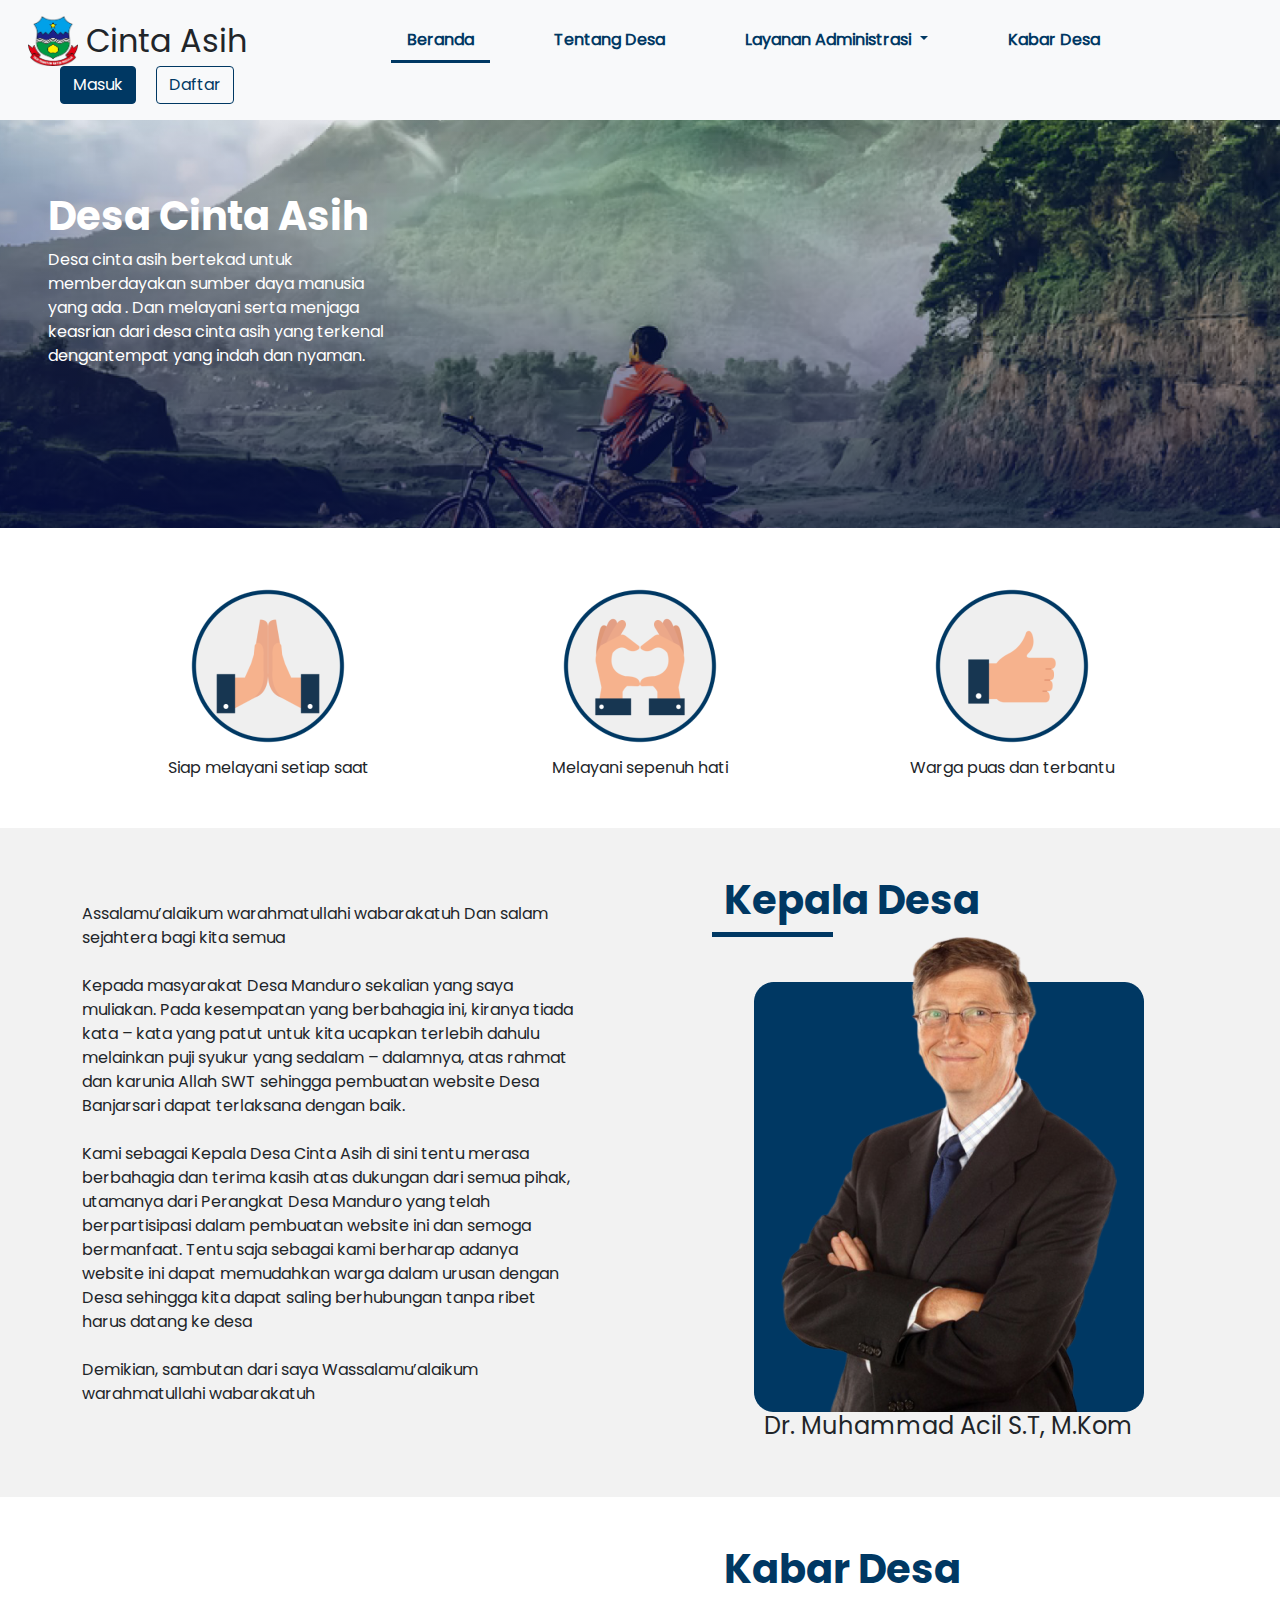
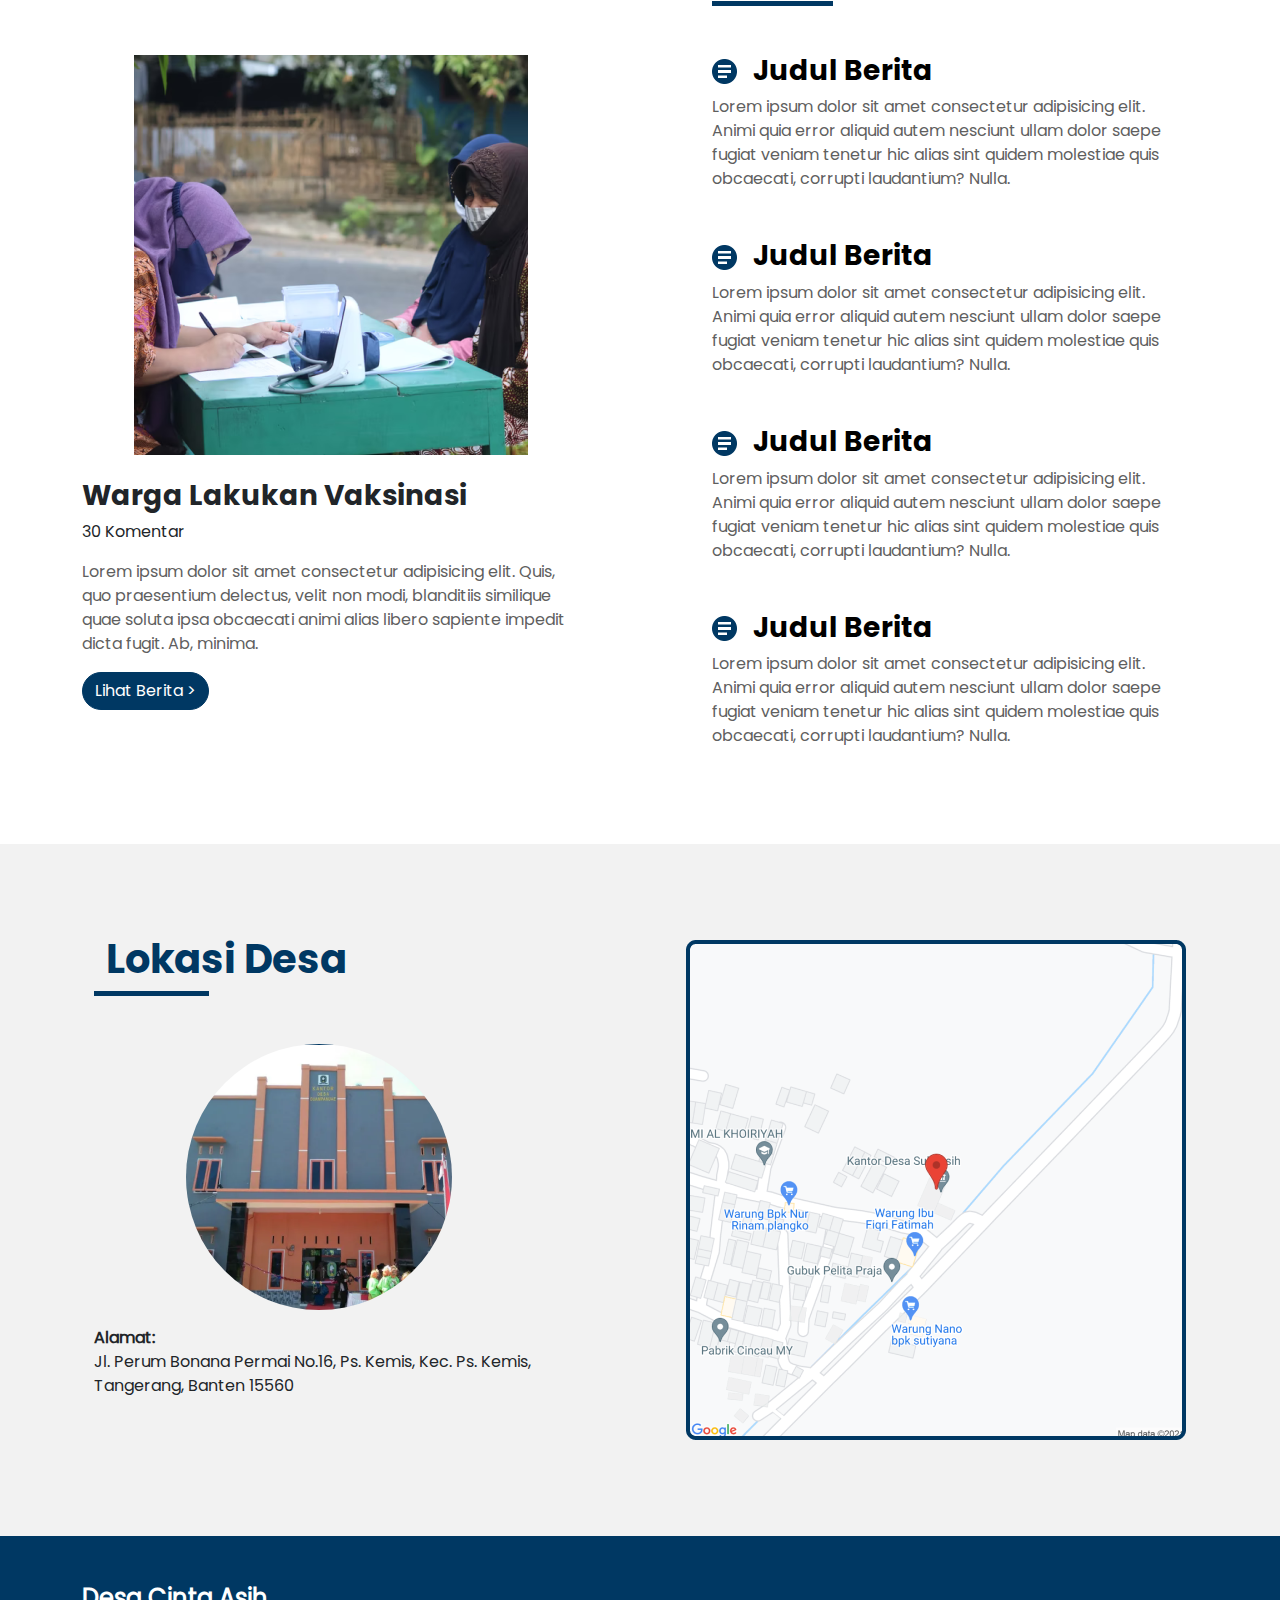
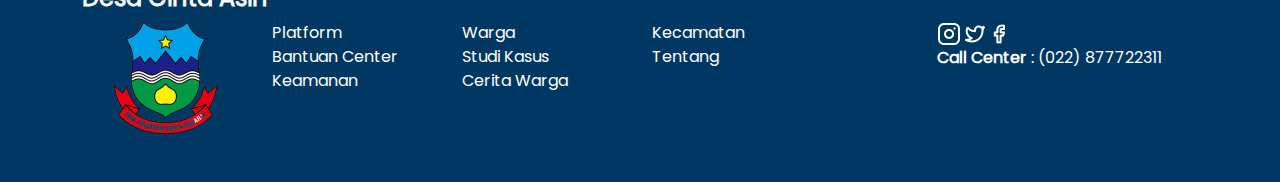
==== index.html @ de79316b "first commit" ====
<!doctype html>
<html lang="en" class="h-100">

<head>
  <meta charset="utf-8">
  <meta name="viewport" content="width=device-width, initial-scale=1">
  <meta name="description" content="">
  <meta name="author" content="Nekociaa">
  <meta name="generator" content="Hugo 0.88.1">
  <title>Desa Cinta Asih</title>
  <link href="css/bootstrap.min.css" rel="stylesheet">
  <link href="css/style.css" rel="stylesheet">
  <script src="js/bootstrap.min.js"></script>
  <link rel="icon" type="image/x-icon" href="favicon.ico" />

  <style>  
    #myBtn {
      display: none;
      position: fixed;
      bottom: 20px;
      right: 30px;
      z-index: 99;
      font-size: 18px;
      border: none;
      outline: none;
      background-color: #003863;
      color: white;
      cursor: pointer;
      padding: 15px;
      border-radius: 4px;
    }
    
    #myBtn:hover {
      background-color: #555;
    }
    </style>
</head>

<body class="d-flex h-100 bg-white">

  <div class="d-flex w-100 h-100 mx-auto flex-column">
    <!-- navbar -->
    <nav class="navbar fixed-top p-3 bg-light">
      <div class="container-fluid">
        <img class="my-auto float-md-start" src="img/logo.png" width="50px" height="50px">
        <h2 class="mx-2 my-auto">Cinta Asih</h2>
        <nav class="m-auto nav nav-masthead">
          <li class="nav-item">
            <a class="mx-4 nav-link active" aria-current="page" href="#">Beranda</a>
          </li>
          <li class="nav-item">
            <a class="mx-4 nav-link" href="#">Tentang Desa</a>
          </li>
          <li class="nav-item dropdown">
            <a class="mx-4 nav-link dropdown-toggle" href="#" id="navbarDropdown" role="button" data-bs-toggle="dropdown" aria-expanded="false">
              Layanan Administrasi
            </a>
            <ul class="dropdown-menu" aria-labelledby="navbarDropdown">
              <li><a class="dropdown-item" href="#">Action</a></li>
              <li><a class="dropdown-item" href="#">Another action</a></li>
              <li><a class="dropdown-item" href="#">Something else here</a></li>
            </ul>
          </li>
          <li class="nav-item">
            <a class="mx-4 nav-link" href="#">Kabar Desa</a>
          </li>

        </nav>
        <div class="mx-4 my-auto p-auto">
          <button class="mx-2 btn btn-mppl">Masuk</button>
          <button class="mx-2 btn btn-outline-mppl">Daftar</button>
        </div>
      </div>
    </nav>

    <!-- Cinta asih -->
    <div class="p-5 mt-5" id="img-gradient">
      <div class="my-5 py-5">
        <h1>Desa Cinta Asih</h1>
        <p style="width: 30%;">Desa cinta asih bertekad untuk memberdayakan sumber daya manusia yang ada . Dan melayani
          serta menjaga keasrian dari desa cinta asih yang terkenal dengantempat yang indah dan nyaman.</p>
      </div>
    </div>

    <!-- main page -->
    <main class="px-0 my-auto">
      <!-- motto -->
      <div class="container my-5">
        <div class="row mx-auto">
          <div class="col-sm"><img class="row mx-auto" src="img/siap.png"></div>
          <div class="col-sm"><img class="row mx-auto" src="img/ramah.png"></div>
          <div class="col-sm"><img class="row mx-auto" src="img/puas.png"></div>
        </div>
        <div class="row mx-auto text-center mb-5">
          <div class="col-sm">Siap melayani setiap saat</div>
          <div class="col-sm">Melayani sepenuh hati</div>
          <div class="col-sm">Warga puas dan terbantu</div>
        </div>
      </div>

      <!-- kepala desa -->
      <div class="mppl-color-bg mx-auto py-5 px-3">
        <button onclick="topFunction()" id="myBtn" title="Go to top">Top</button>
        <div class="container mx-auto">
          <div class="row">
            <!-- kiri -->
            <div class="col my-auto">
              <p>Assalamu’alaikum warahmatullahi wabarakatuh
                Dan salam sejahtera bagi kita semua
                <br><br>
                Kepada masyarakat Desa Manduro sekalian yang saya muliakan. Pada kesempatan yang berbahagia ini, kiranya
                tiada kata – kata yang patut untuk kita ucapkan terlebih dahulu melainkan puji syukur yang sedalam –
                dalamnya, atas rahmat dan karunia Allah SWT sehingga pembuatan website Desa Banjarsari dapat terlaksana
                dengan baik.
                <br><br>
                Kami sebagai Kepala Desa Cinta Asih di sini tentu merasa berbahagia dan terima kasih atas dukungan dari
                semua pihak, utamanya dari Perangkat Desa Manduro yang telah berpartisipasi dalam pembuatan website ini
                dan semoga bermanfaat. Tentu saja sebagai kami berharap adanya website ini dapat memudahkan warga dalam
                urusan dengan Desa sehingga kita dapat saling berhubungan tanpa ribet harus datang ke desa
                <br><br>
                Demikian, sambutan dari saya
                Wassalamu’alaikum warahmatullahi wabarakatuh
              </p>
            </div>
            <div class="col-sm-1"></div>
            <!-- Kanan -->
            <div class="col my-auto mx-auto">
              <div class="row px-auto mx-auto">
                <div class="mx-auto px-auto">
                  <div class="row ms-auto">
                    <h1 class="mppl-color">Kepala Desa</h1>
                    <!-- BORDER -->
                    <div class="col-3 align-self-start border-bottom border-5 border-mppl">
                    </div>
                  </div>
                  <div class="mx-auto">
                    <img class="mx-auto d-block" src="img/profil.png">
                  </div>
                </div>
                <div class="row mx-auto text-center">
                  <h4>Dr. Muhammad Acil S.T, M.Kom</h4>
                </div>
              </div>
            </div>
          </div>
        </div>
      </div>

      <!-- kabar desa -->
      <div class="mx-auto py-5 px-3">
        <div class="container">
          <div class="row">
            <!-- kiri -->
            <div class="col m-auto">
              <div>
                <img class="mx-auto my-4 d-block" src="img/vaksin.png">
                <h3 id="bold-text">Warga Lakukan Vaksinasi</h3>
                <span>30 Komentar</span>
                <p class="my-3 mppl-color-light">
                  Lorem ipsum dolor sit amet consectetur adipisicing elit. Quis, quo praesentium delectus, velit non
                  modi, blanditiis similique quae soluta ipsa obcaecati animi alias libero sapiente impedit dicta fugit.
                  Ab, minima.
                </p>
                <button class="btn btn-mppl rounded-pill">Lihat Berita ></button>
              </div>
            </div>
            <div class="col-sm-1"></div>
            <!-- Kanan -->
            <div class="col my-auto mx-auto">
              <div class="row px-auto mx-auto">
                <div class="mx-auto">
                  <div class="row ms-auto">
                    <h1 class="mppl-color">Kabar Desa</h1>
                    <!-- BORDER -->
                    <div class="col-3 align-self-start border-bottom border-5 border-mppl">
                    </div>
                  </div>
                  <!-- berita lain -->
                  <div class="mx-auto my-5">
                    <h3 id="bold-text"><img class="me-3" style="width: 25px;" src="img/news.png"><a href="#">Judul
                        Berita</a></h3>
                    <p class="mppl-color-light">Lorem ipsum dolor sit amet consectetur adipisicing elit. Animi quia
                      error aliquid autem nesciunt ullam dolor saepe fugiat veniam tenetur hic alias sint quidem
                      molestiae quis obcaecati, corrupti laudantium? Nulla.</p>
                  </div>
                  <div class="mx-auto my-5">
                    <h3 id="bold-text"><img class="me-3" style="width: 25px;" src="img/news.png"><a href="#">Judul
                        Berita</a></h3>
                    <p class="mppl-color-light">Lorem ipsum dolor sit amet consectetur adipisicing elit. Animi quia
                      error aliquid autem nesciunt ullam dolor saepe fugiat veniam tenetur hic alias sint quidem
                      molestiae quis obcaecati, corrupti laudantium? Nulla.</p>
                  </div>
                  <div class="mx-auto my-5">
                    <h3 id="bold-text"><img class="me-3" style="width: 25px;" src="img/news.png"><a href="#">Judul
                        Berita</a></h3>
                    <p class="mppl-color-light">Lorem ipsum dolor sit amet consectetur adipisicing elit. Animi quia
                      error aliquid autem nesciunt ullam dolor saepe fugiat veniam tenetur hic alias sint quidem
                      molestiae quis obcaecati, corrupti laudantium? Nulla.</p>
                  </div>
                  <div class="mx-auto my-5">
                    <h3 id="bold-text"><img class="me-3" style="width: 25px;" src="img/news.png"><a href="#">Judul
                        Berita</a></h3>
                    <p class="mppl-color-light">Lorem ipsum dolor sit amet consectetur adipisicing elit. Animi quia
                      error aliquid autem nesciunt ullam dolor saepe fugiat veniam tenetur hic alias sint quidem
                      molestiae quis obcaecati, corrupti laudantium? Nulla.</p>
                  </div>
                </div>
              </div>
            </div>
          </div>
        </div>
      </div>

      <!-- lokasi desa -->
      <div class="mppl-color-bg mx-auto py-5 px-3">
        <div class="container mx-auto">
          <div class="row">
            <!-- kiri -->
            <div class="col my-auto mx-auto">
              <div class="row px-auto mx-auto">
                <div class="mx-auto px-auto">
                  <div class="row ms-auto">
                    <h1 class="mppl-color">Lokasi Desa</h1>
                    <!-- BORDER -->
                    <div class="col-3 align-self-start border-bottom border-5 border-mppl"></div>
                  </div>
                  <div class="mx-auto my-5">
                    <img class="mx-auto d-block rounded-circle" src="img/sekre.png">
                    <div class="my-3">
                      <p><b>Alamat:</b><br>
                        Jl. Perum Bonana Permai No.16, Ps. Kemis,
                        Kec. Ps. Kemis, Tangerang, Banten 15560
                      </p>
                    </div>
                  </div>
                </div>
              </div>
            </div>
            <div class="col-sm-1"></div>
            <!-- Kanan -->
            <div class="col my-5 mx-auto">
              <div class="row px-auto mx-auto">
                <div class="mx-auto px-auto">
                  <div class="mx-auto">
                    <img class="mx-auto d-block" src="img/map.png">
                  </div>
                </div>
              </div>
            </div>
          </div>
        </div>
      </div>

      <!-- footer -->

    </main>

    <footer class="mppl-bg text-white py-5">
      <div class="container">
        <div class="row">
          <h4><b>Desa Cinta Asih</b></h4>
        </div>
        <div class="row">
          <div class="col-2">
            <img src="img/logo.png" class="mx-auto d-block">
          </div>
          <div class="col-2">
            <div class="row">
              <a id="awhite" href="#">Platform</a>
            </div>
            <div class="row">
              <a id="awhite" href="#">Bantuan Center</a>
            </div>
            <div class="row">
              <a id="awhite" href="#">Keamanan</a>
            </div>
          </div>
          <div class="col-2">
            <div class="row">
              <a id="awhite" href="#">Warga</a>
            </div>
            <div class="row">
              <a id="awhite" href="#">Studi Kasus</a>
            </div>
            <div class="row">
              <a id="awhite" href="#">Cerita Warga</a>
            </div>
          </div>
          <div class="col-2">
            <div class="row">
              <a id="awhite" href="#">Kecamatan</a>
            </div>
            <div class="row">
              <a id="awhite" href="#">Tentang</a>
            </div>
            <div class="row">
              <a id="awhite" href="#"></a>
            </div>
          </div>
          <div class="col-1">
            <!-- blankspace -->
          </div>
          <div class="col-3">
            <a href="#"><img src="img/instagram.png"></a>
            <a href="#"><img src="img/twitter.png"></a>
            <a href="#"><img src="img/facebook.png"></a>
            <br>
            <span><b>Call Center</b> : (022) 877722311</span>
          </div>
        </div>
      </div>
    </footer>
  </div>
</body>
<script>
  //Get the button
  var mybutton = document.getElementById("myBtn");
  
  // When the user scrolls down 20px from the top of the document, show the button
  window.onscroll = function() {scrollFunction()};
  
  function scrollFunction() {
    if (document.body.scrollTop > 20 || document.documentElement.scrollTop > 20) {
      mybutton.style.display = "block";
    } else {
      mybutton.style.display = "none";
    }
  }
  
  // When the user clicks on the button, scroll to the top of the document
  function topFunction() {
    document.body.scrollTop = 0;
    document.documentElement.scrollTop = 0;
  }
  </script>
<!-- nekolicious.github.io -->

</html>
---- css/style.css ----
@font-face {
  font-family: Poppins;
  src: url('../font/Poppins-Regular.ttf');
}

@font-face {
  font-family: Poppins-Bold;
  src: url('../font/Poppins-Bold.ttf');
}

@font-face {
  font-family: Poppins-SemiBold;
  src: url('../font/Poppins-SemiBold.ttf');
}

@font-face {
  font-family: Poppins-Italic;
  src: url('../font/Poppins-Italic.ttf');
}

body {
  font-family: 'Poppins';
}

h1 {
  font-family: 'Poppins-Bold';
}

h2 h3 {
  font-family: 'Poppins-SemiBold';
}

a {
  text-decoration: none;
  color: #000;
}

a:hover {
  color: #003863;
}

.mppl-color {
  color: #003863;
}

.border-mppl{
  border-color:#003863!important
}

.mppl-color-dark {
  color: #080B25;
}

.mppl-color-light {
  color: #5f5f5f;
}

.mppl-color-bg {
  background-color: #F2F2F2;
}

.mppl-bg {
  background-color: #003863;
}

.nav-masthead .nav-link {
  font-weight: 1000;
  color: #003863;
  background-color: transparent;
  border-bottom: .20rem solid transparent;
}

.nav-masthead .nav-link:hover,
.nav-masthead .nav-link:focus {
  border-bottom-color: #003863;
}

.nav-masthead .nav-link + .nav-link {
  margin-left: 1rem;
}

.nav-masthead .active {
  color: #003863;
  border-bottom-color: #003863;
}

.btn-outline-mppl{
  color:#003863;
  border-color:#003863}
  
.btn-outline-mppl:hover{
  color:#fff;
  background-color:#003863;
  border-color:#003863;
}

.btn-mppl{
  color:#fff;
  background-color:#003863;
  border-color:#003863;
}

.btn-mppl:hover{
  color:#fff;
  background-color:#001e35;
  border-color:#001e35;
}

#img-gradient {
  background-image: linear-gradient(180deg, rgba(196, 196, 196, 0) 0.24%, rgba(8, 11, 66, 0.7) 99.67%), url('../img/desa.png');
  background-size: cover;
  color: white;
  width: 100%;
}

#bold-text {
  font-family: 'Poppins-Bold';
}

#awhite {
  color: #fff;
}

#awhite:hover {
  color: #a5a5a5;
}
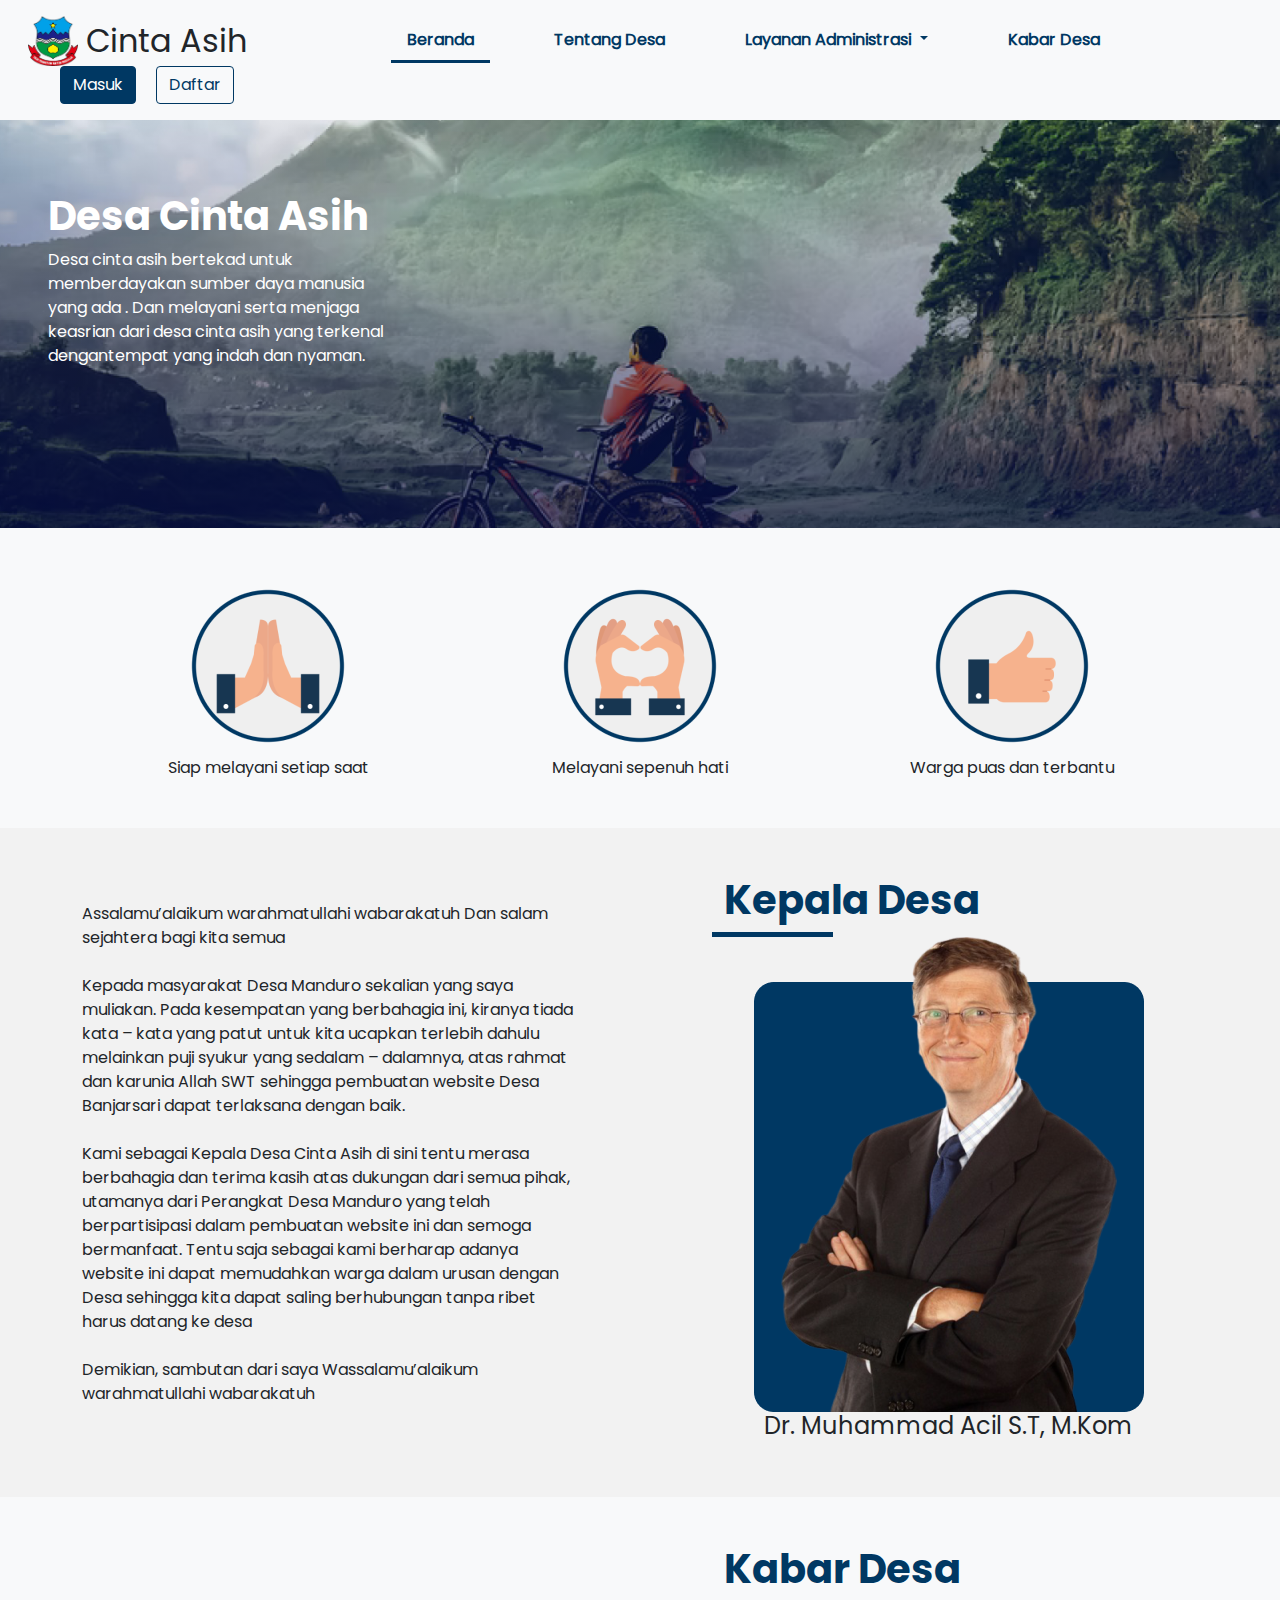
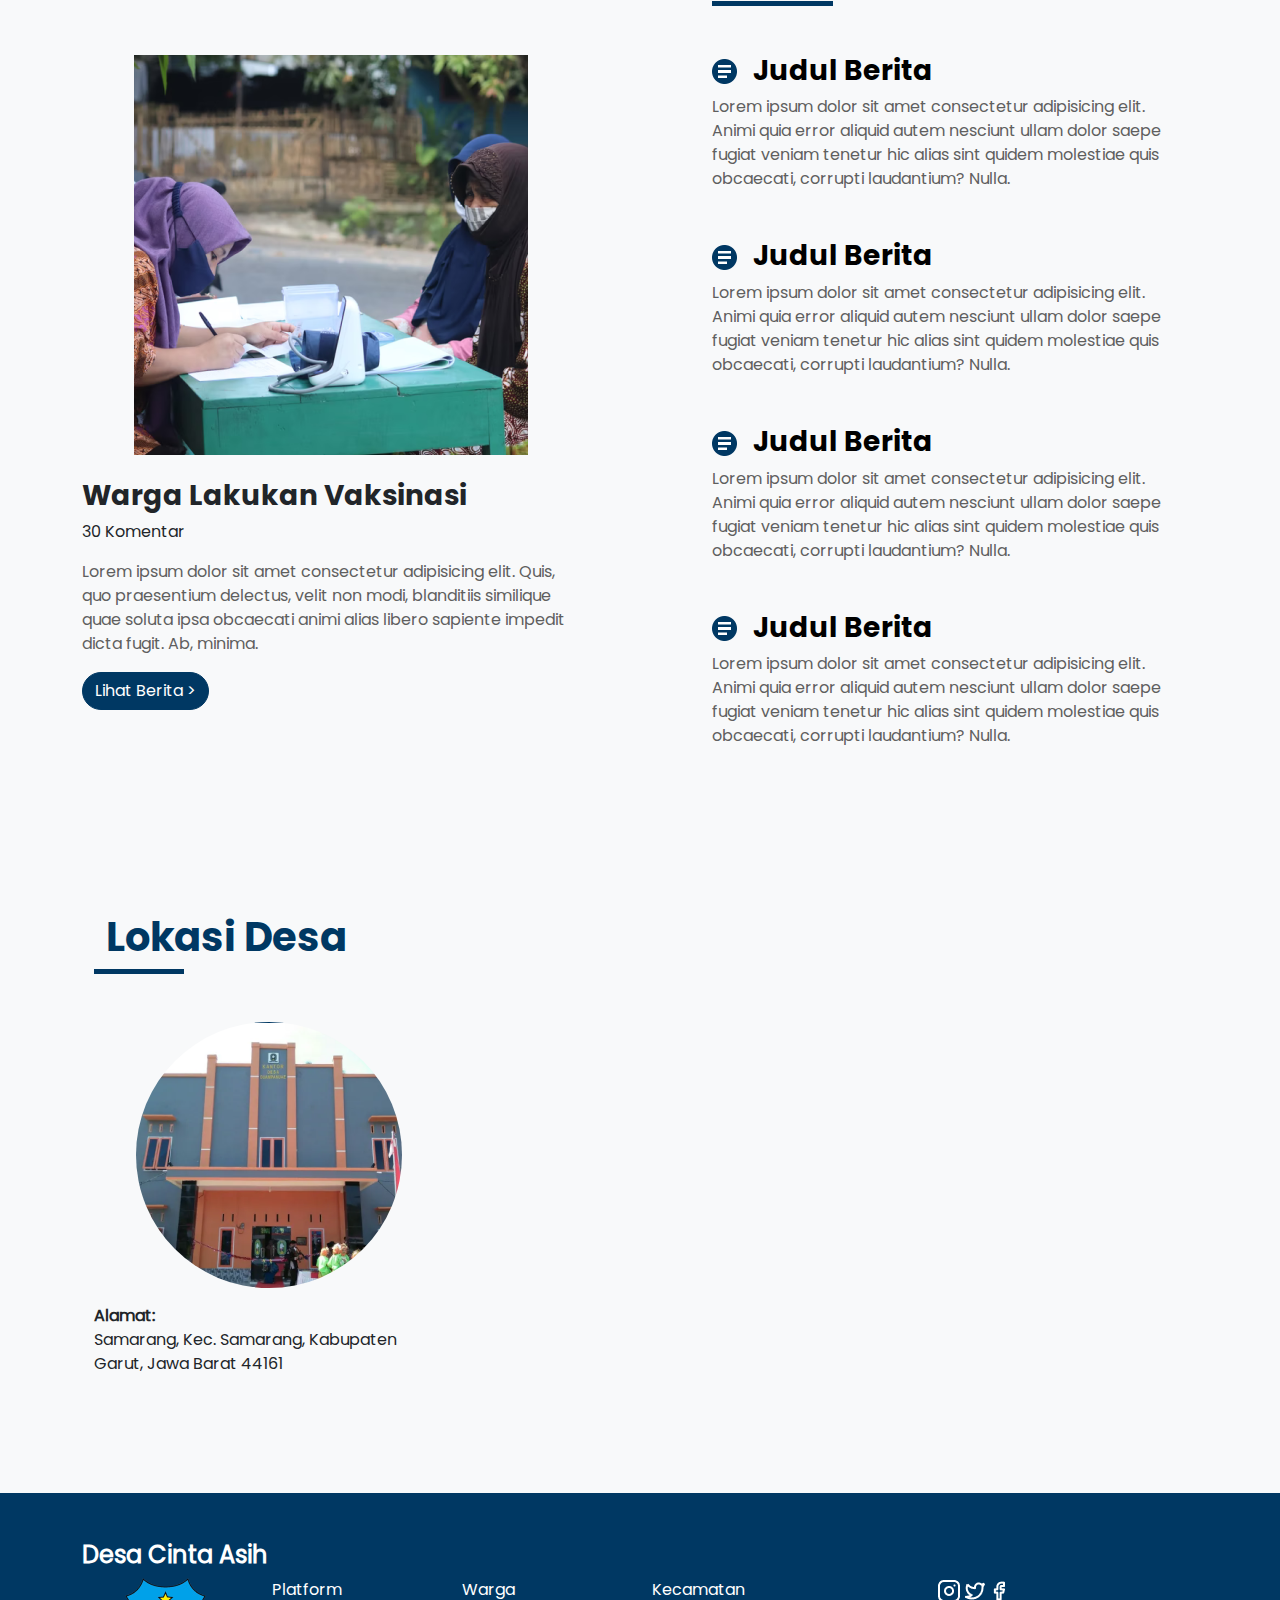
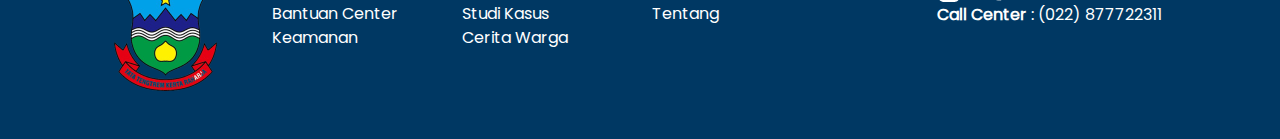
==== commit dc81ea98: "Changes to be committed: 	new file:   MPPL 	modified:   css/style.css 	modified:   index.html 	new f" ====
--- a/index.html
+++ b/index.html
@@ -13,30 +13,9 @@
   <script src="js/bootstrap.min.js"></script>
   <link rel="icon" type="image/x-icon" href="favicon.ico" />
 
-  <style>  
-    #myBtn {
-      display: none;
-      position: fixed;
-      bottom: 20px;
-      right: 30px;
-      z-index: 99;
-      font-size: 18px;
-      border: none;
-      outline: none;
-      background-color: #003863;
-      color: white;
-      cursor: pointer;
-      padding: 15px;
-      border-radius: 4px;
-    }
-    
-    #myBtn:hover {
-      background-color: #555;
-    }
-    </style>
 </head>
 
-<body class="d-flex h-100 bg-white">
+<body class="d-flex h-100 mppl-color-bg">
 
   <div class="d-flex w-100 h-100 mx-auto flex-column">
     <!-- navbar -->
@@ -52,13 +31,13 @@
             <a class="mx-4 nav-link" href="#">Tentang Desa</a>
           </li>
           <li class="nav-item dropdown">
-            <a class="mx-4 nav-link dropdown-toggle" href="#" id="navbarDropdown" role="button" data-bs-toggle="dropdown" aria-expanded="false">
+            <a class="mx-4 nav-link dropdown-toggle" href="#" id="navbarDropdown" role="button"
+              data-bs-toggle="dropdown" aria-expanded="false">
               Layanan Administrasi
             </a>
             <ul class="dropdown-menu" aria-labelledby="navbarDropdown">
-              <li><a class="dropdown-item" href="#">Action</a></li>
-              <li><a class="dropdown-item" href="#">Another action</a></li>
-              <li><a class="dropdown-item" href="#">Something else here</a></li>
+              <li><a class="dropdown-item" href="#">Prosedur</a></li>
+              <li><a class="dropdown-item" href="#">Waktu Pelayanan</a></li>
             </ul>
           </li>
           <li class="nav-item">
@@ -67,7 +46,7 @@
 
         </nav>
         <div class="mx-4 my-auto p-auto">
-          <button class="mx-2 btn btn-mppl">Masuk</button>
+          <button class="mx-2 btn btn-mppl" data-bs-toggle="modal" data-bs-target="#loginPrompt">Masuk</button>
           <button class="mx-2 btn btn-outline-mppl">Daftar</button>
         </div>
       </div>
@@ -82,8 +61,27 @@
       </div>
     </div>
 
+    <!-- Modal dialog -->
+    <div class="modal fade" id="loginPrompt" tabindex="-1" aria-labelledby="loginPrompttext" aria-hidden="true">
+      <div class="modal-dialog">
+        <div class="modal-content">
+          <div class="modal-header">
+            <h5 class="modal-title" id="loginPrompttext">Pilih Login</h5>
+            <button type="button" class="btn-close" data-bs-dismiss="modal" aria-label="Close"></button>
+          </div>
+          <div class="modal-body mx-auto text-center">
+            <span>Pengunjung? Klik User</span><br>
+            <a href="#" class="btn btn-mppl">User</a>
+            <br><br>
+            <span>Administrator? Klik Admin</span><br>
+            <a href="#" class="btn btn-secondary">Admin</a>
+          </div>
+        </div>
+      </div>
+    </div>
+
     <!-- main page -->
-    <main class="px-0 my-auto">
+    <main class="px-0 my-auto bg-light">
       <!-- motto -->
       <div class="container my-5">
         <div class="row mx-auto">
@@ -99,7 +97,7 @@
       </div>
 
       <!-- kepala desa -->
-      <div class="mppl-color-bg mx-auto py-5 px-3">
+      <div class="mx-auto py-5 px-3 mppl-color-bg">
         <button onclick="topFunction()" id="myBtn" title="Go to top">Top</button>
         <div class="container mx-auto">
           <div class="row">
@@ -147,7 +145,7 @@
       </div>
 
       <!-- kabar desa -->
-      <div class="mx-auto py-5 px-3">
+      <div class="bg-light mx-auto py-5 px-3">
         <div class="container">
           <div class="row">
             <!-- kiri -->
@@ -155,13 +153,13 @@
               <div>
                 <img class="mx-auto my-4 d-block" src="img/vaksin.png">
                 <h3 id="bold-text">Warga Lakukan Vaksinasi</h3>
-                <span>30 Komentar</span>
+                <span id="komentar">30 Komentar</span>
                 <p class="my-3 mppl-color-light">
                   Lorem ipsum dolor sit amet consectetur adipisicing elit. Quis, quo praesentium delectus, velit non
                   modi, blanditiis similique quae soluta ipsa obcaecati animi alias libero sapiente impedit dicta fugit.
                   Ab, minima.
                 </p>
-                <button class="btn btn-mppl rounded-pill">Lihat Berita ></button>
+                <a href="kabar.html"><button class="btn btn-mppl rounded-pill">Lihat Berita ></button></a>
               </div>
             </div>
             <div class="col-sm-1"></div>
@@ -212,7 +210,7 @@
       </div>
 
       <!-- lokasi desa -->
-      <div class="mppl-color-bg mx-auto py-5 px-3">
+      <div class="mx-auto py-5 px-3">
         <div class="container mx-auto">
           <div class="row">
             <!-- kiri -->
@@ -228,8 +226,7 @@
                     <img class="mx-auto d-block rounded-circle" src="img/sekre.png">
                     <div class="my-3">
                       <p><b>Alamat:</b><br>
-                        Jl. Perum Bonana Permai No.16, Ps. Kemis,
-                        Kec. Ps. Kemis, Tangerang, Banten 15560
+                        Samarang, Kec. Samarang, Kabupaten Garut, Jawa Barat 44161
                       </p>
                     </div>
                   </div>
@@ -242,7 +239,9 @@
               <div class="row px-auto mx-auto">
                 <div class="mx-auto px-auto">
                   <div class="mx-auto">
-                    <img class="mx-auto d-block" src="img/map.png">
+                    <iframe
+                      src="https://www.google.com/maps/embed?pb=!1m18!1m12!1m3!1d1867.9998472772277!2d107.83833198960102!3d-7.22331725050739!2m3!1f0!2f0!3f0!3m2!1i1024!2i768!4f13.1!3m3!1m2!1s0x2e68ba939408ef13%3A0x2bceceef7dca5d3a!2sKantor%20Desa%20Cintaasih!5e0!3m2!1sen!2sid!4v1638083144327!5m2!1sen!2sid"
+                      width="600" height="450" style="border:0;" allowfullscreen="" loading="lazy"></iframe>
                   </div>
                 </div>
               </div>
@@ -315,10 +314,10 @@
 <script>
   //Get the button
   var mybutton = document.getElementById("myBtn");
-  
+
   // When the user scrolls down 20px from the top of the document, show the button
-  window.onscroll = function() {scrollFunction()};
-  
+  window.onscroll = function () { scrollFunction() };
+
   function scrollFunction() {
     if (document.body.scrollTop > 20 || document.documentElement.scrollTop > 20) {
       mybutton.style.display = "block";
@@ -326,13 +325,21 @@
       mybutton.style.display = "none";
     }
   }
-  
+
   // When the user clicks on the button, scroll to the top of the document
   function topFunction() {
     document.body.scrollTop = 0;
     document.documentElement.scrollTop = 0;
   }
-  </script>
+</script>
+<script>
+  var myModal = document.getElementById('myModal')
+  var myInput = document.getElementById('myInput')
+
+  myModal.addEventListener('shown.bs.modal', function () {
+    myInput.focus()
+  })
+</script>
 <!-- nekolicious.github.io -->
 
 </html>--- a/css/style.css
+++ b/css/style.css
@@ -123,4 +123,24 @@
 
 #awhite:hover {
   color: #a5a5a5;
+}
+
+#myBtn {
+  display: none;
+  position: fixed;
+  bottom: 20px;
+  right: 30px;
+  z-index: 99;
+  font-size: 18px;
+  border: none;
+  outline: none;
+  background-color: #003863;
+  color: white;
+  cursor: pointer;
+  padding: 15px;
+  border-radius: 4px;
+}
+
+#myBtn:hover {
+  background-color: #555;
 }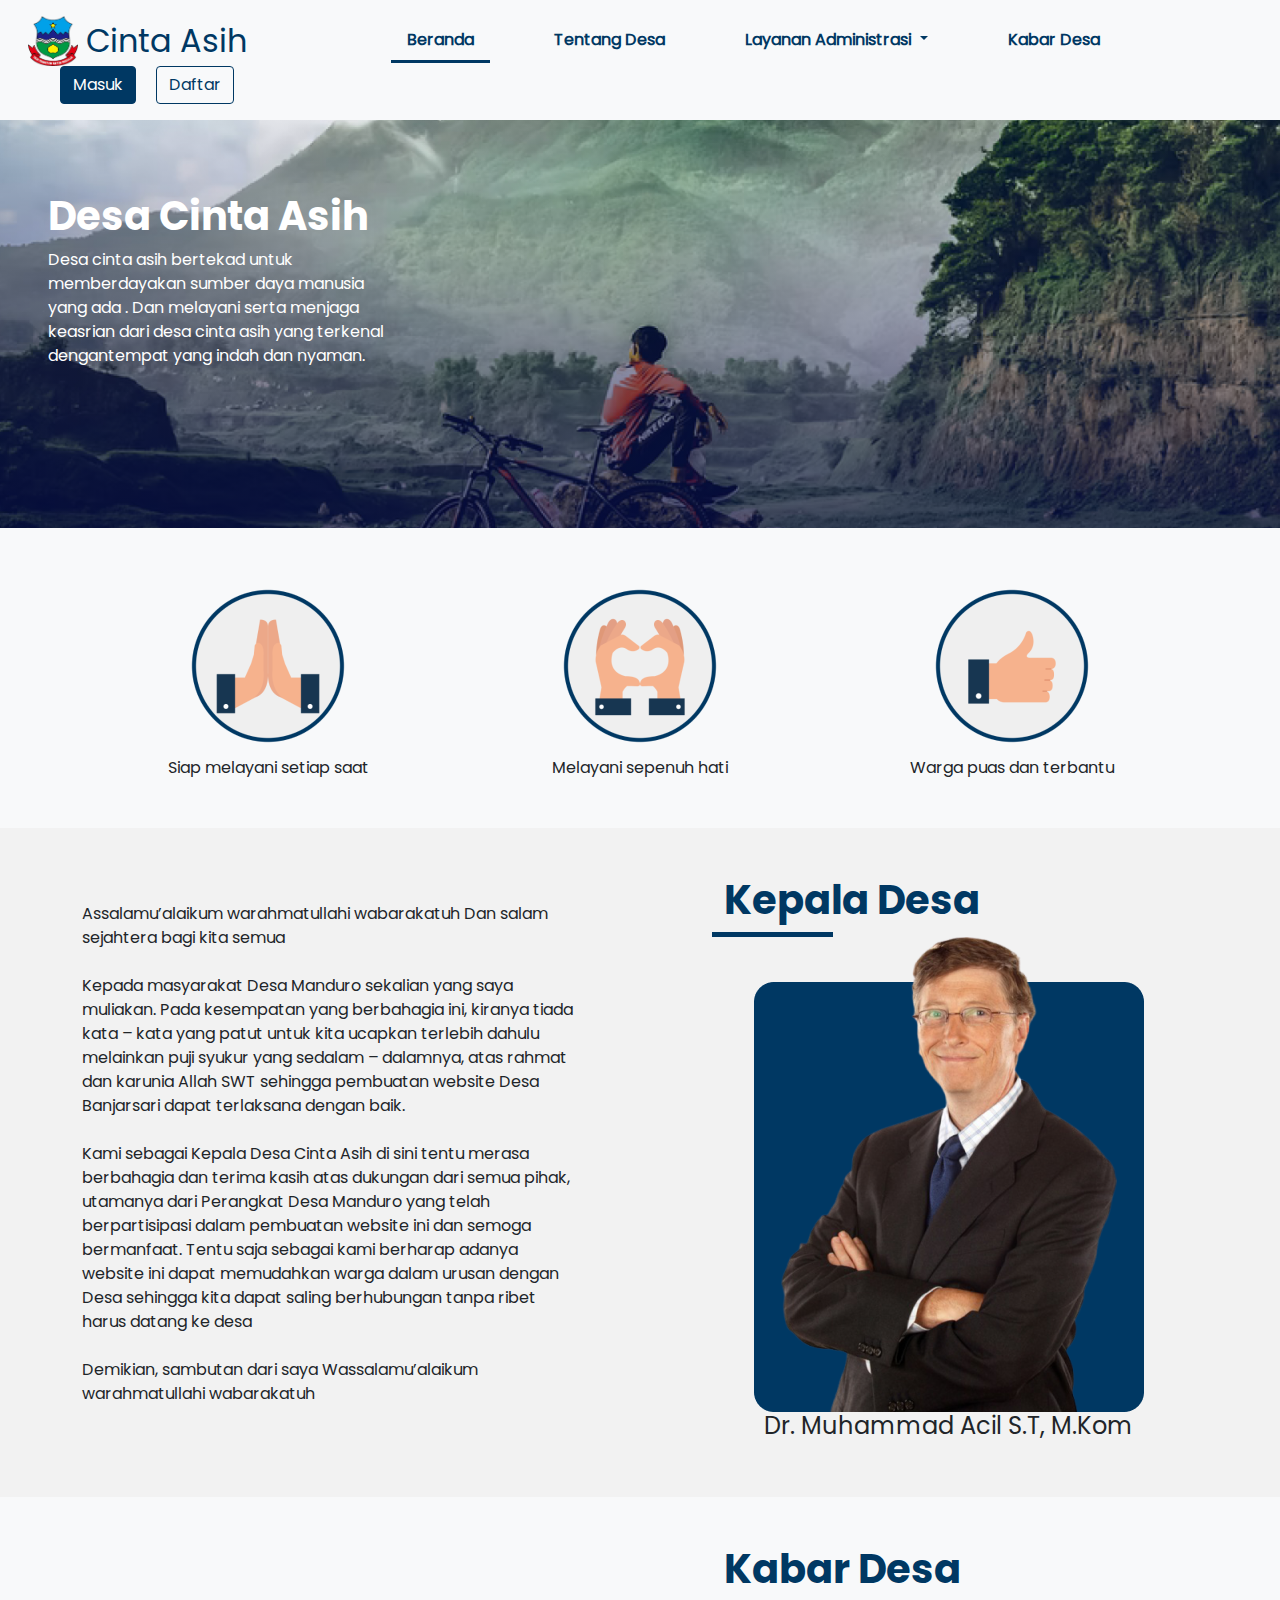
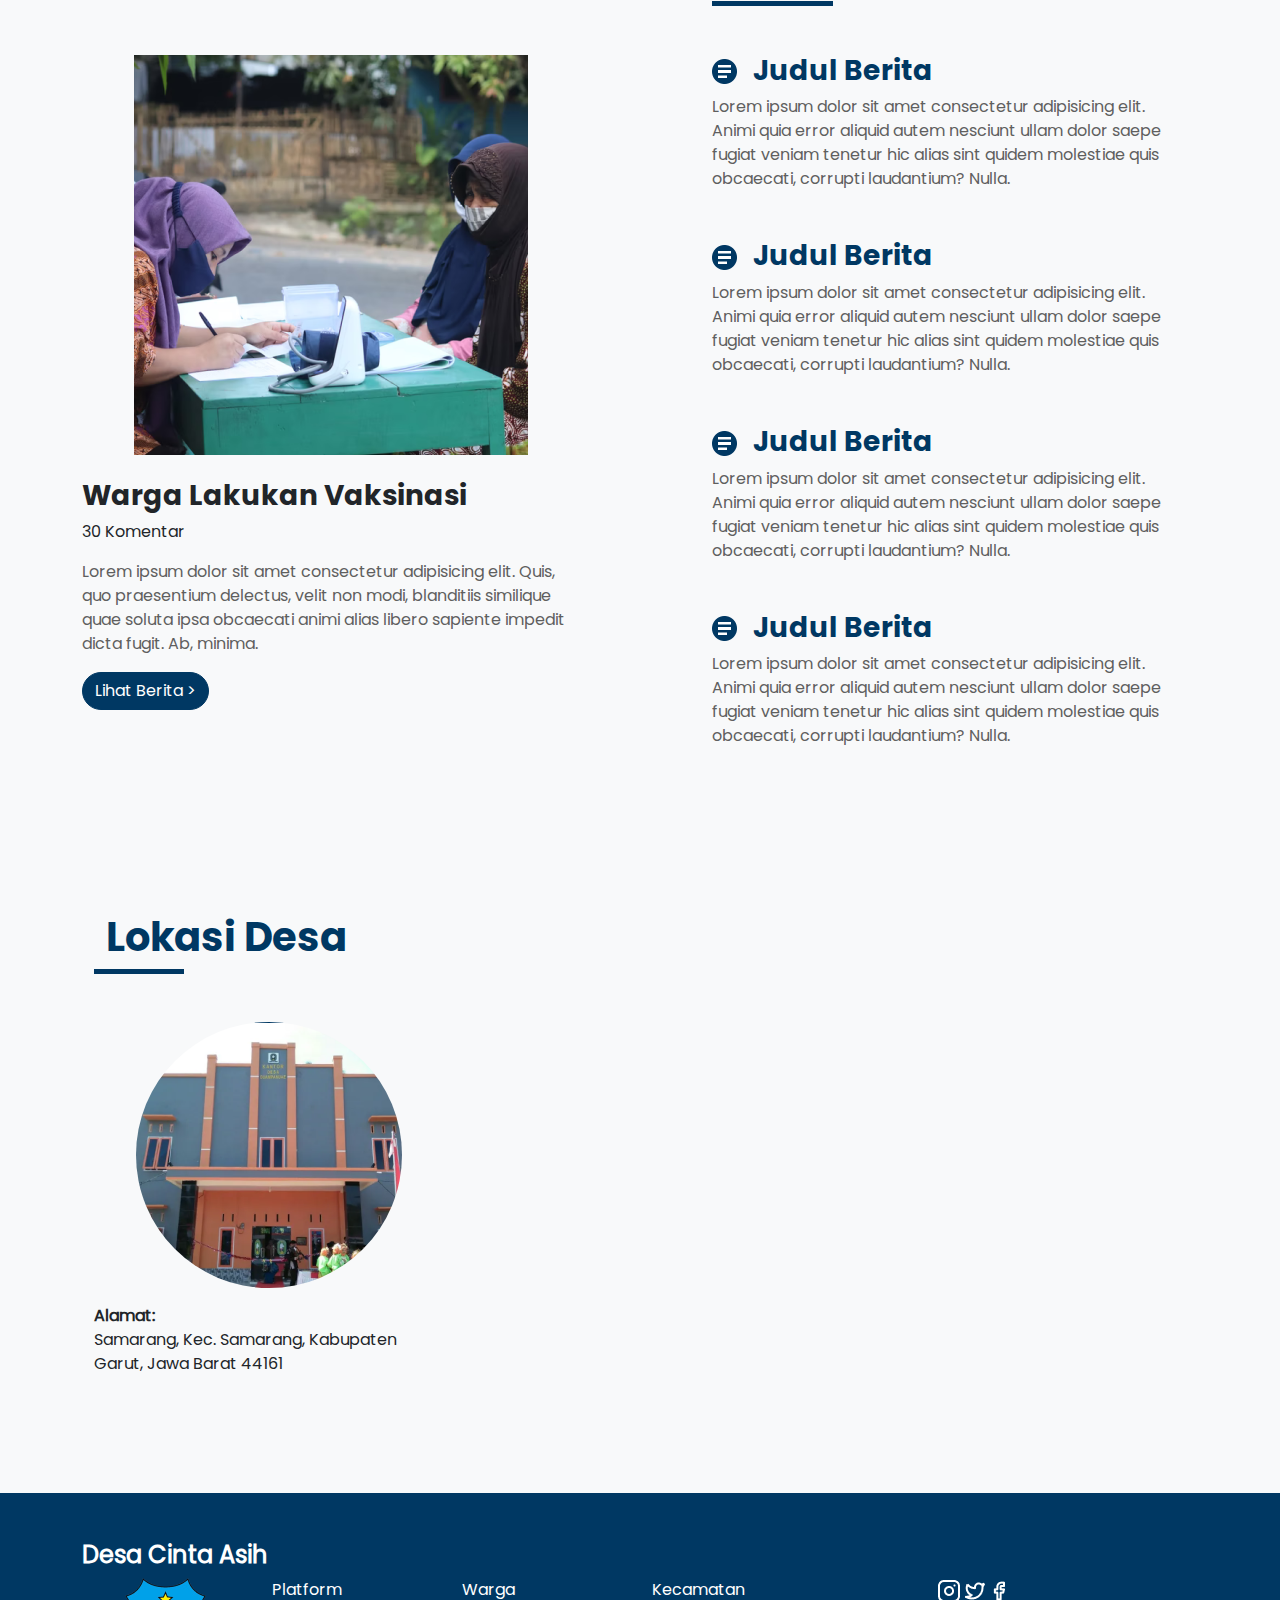
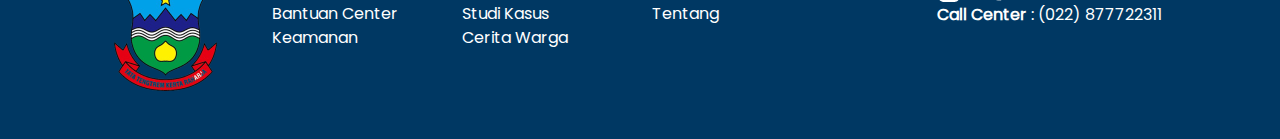
==== commit d90e370c: "update kabar.html" ====
--- a/index.html
+++ b/index.html
@@ -22,7 +22,7 @@
     <nav class="navbar fixed-top p-3 bg-light">
       <div class="container-fluid">
         <img class="my-auto float-md-start" src="img/logo.png" width="50px" height="50px">
-        <h2 class="mx-2 my-auto">Cinta Asih</h2>
+        <a href="index.html"><h2 class="mx-2 my-auto">Cinta Asih</h2></a>
         <nav class="m-auto nav nav-masthead">
           <li class="nav-item">
             <a class="mx-4 nav-link active" aria-current="page" href="#">Beranda</a>
@@ -41,7 +41,7 @@
             </ul>
           </li>
           <li class="nav-item">
-            <a class="mx-4 nav-link" href="#">Kabar Desa</a>
+            <a class="mx-4 nav-link" href="kabar.html">Kabar Desa</a>
           </li>
 
         </nav>
--- a/css/style.css
+++ b/css/style.css
@@ -32,11 +32,11 @@
 
 a {
   text-decoration: none;
-  color: #000;
+  color: #003863;
 }
 
 a:hover {
-  color: #003863;
+  color: #001e35;
 }
 
 .mppl-color {
@@ -61,6 +61,10 @@
 
 .mppl-bg {
   background-color: #003863;
+}
+
+.bg-white {
+  background-color: white;
 }
 
 .nav-masthead .nav-link {
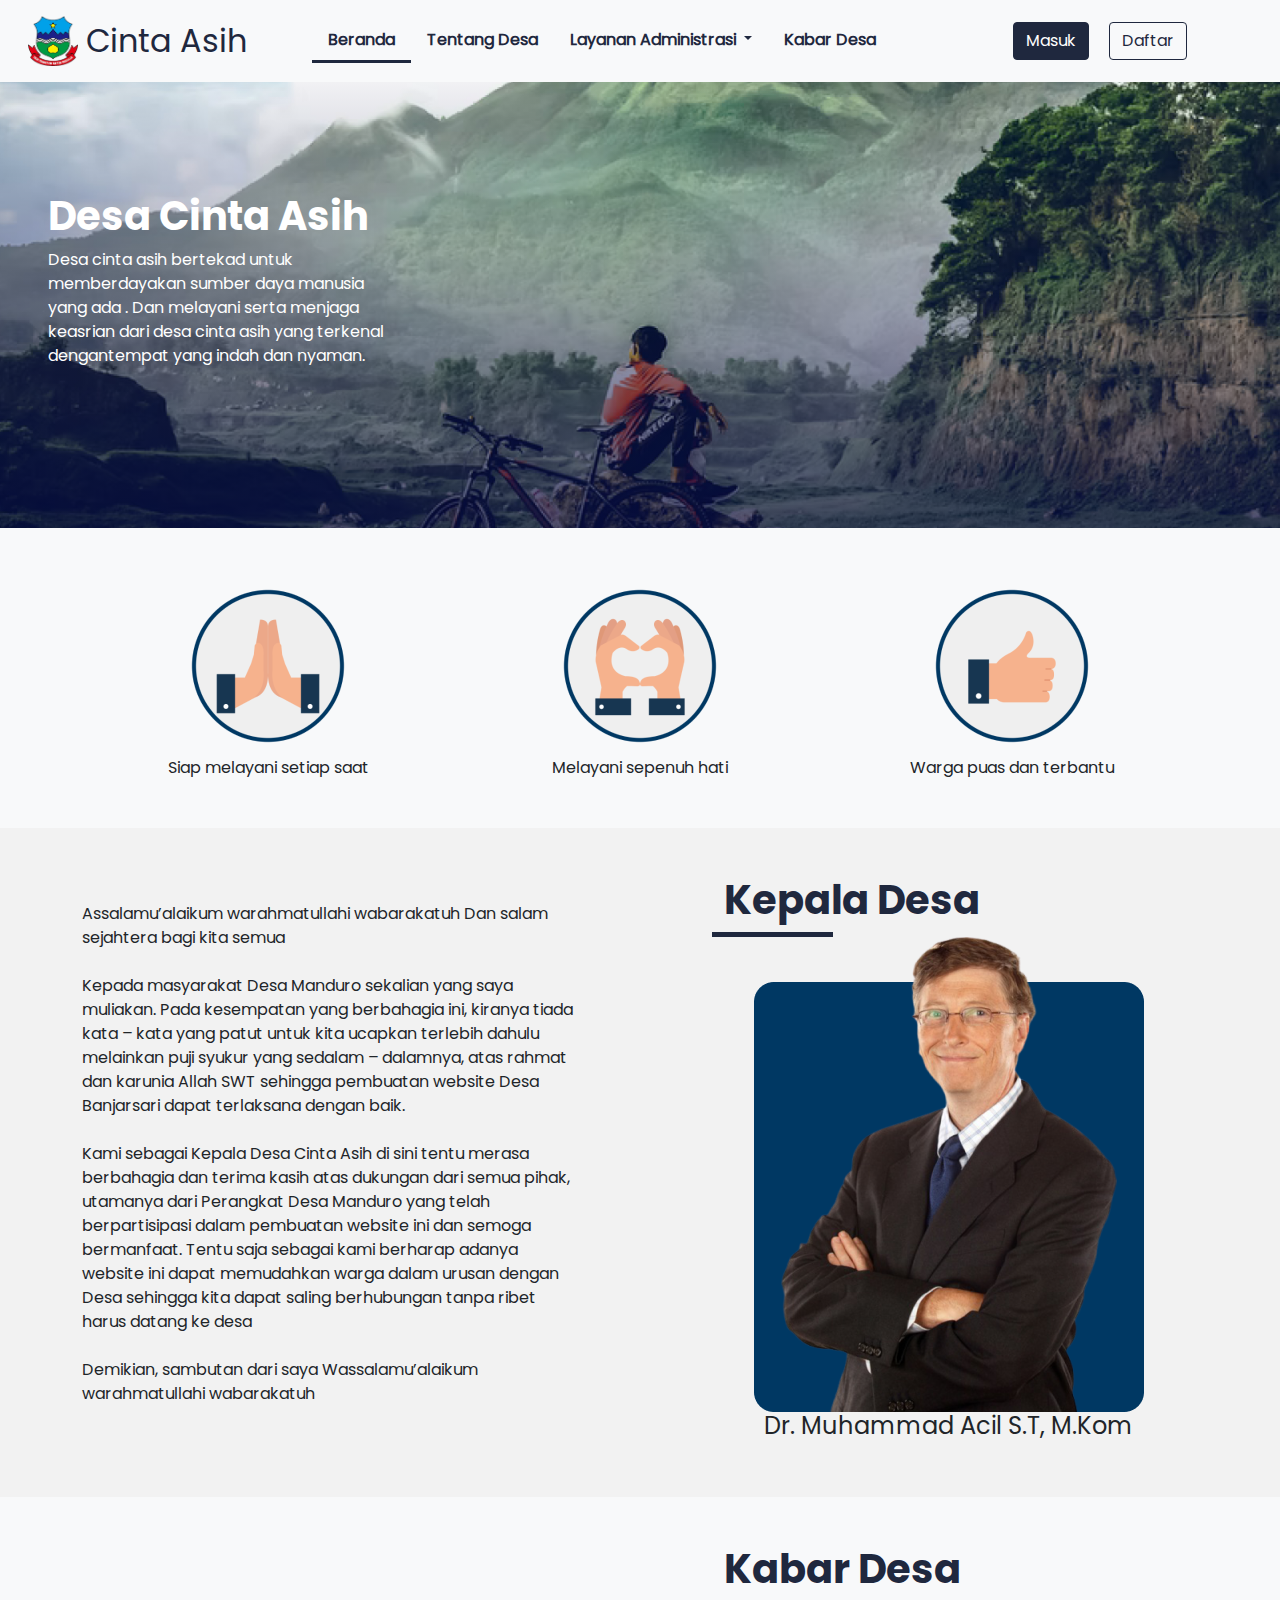
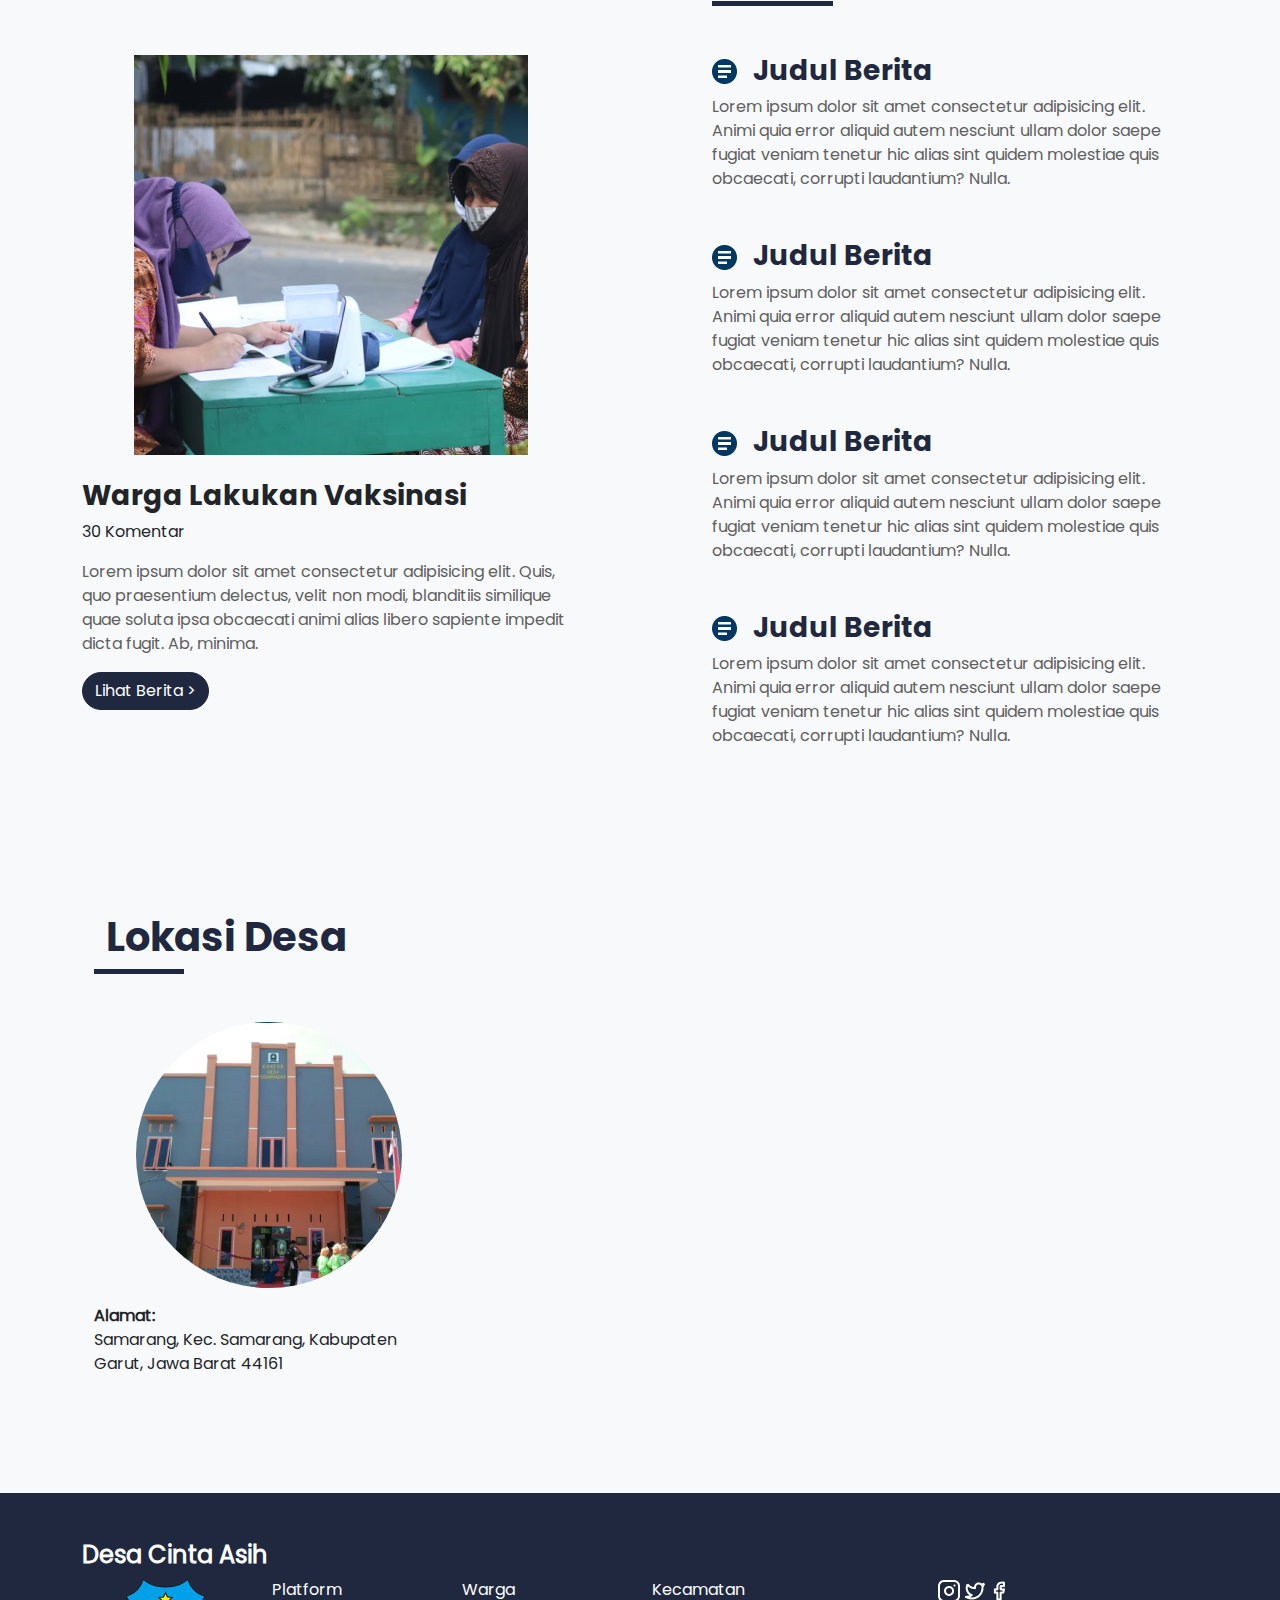
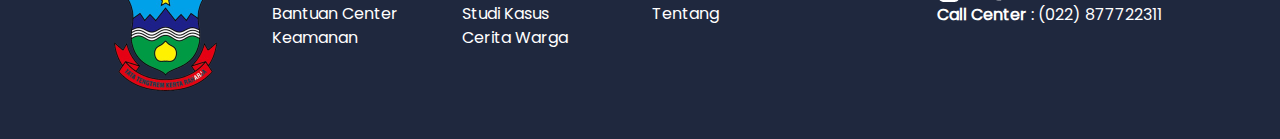
==== commit c6efcaaf: "update navbar" ====
--- a/index.html
+++ b/index.html
@@ -11,6 +11,7 @@
   <link href="css/bootstrap.min.css" rel="stylesheet">
   <link href="css/style.css" rel="stylesheet">
   <script src="js/bootstrap.min.js"></script>
+  <script src="js/script.js"></script>
   <link rel="icon" type="image/x-icon" href="favicon.ico" />
 
 </head>
@@ -19,19 +20,19 @@
 
   <div class="d-flex w-100 h-100 mx-auto flex-column">
     <!-- navbar -->
-    <nav class="navbar fixed-top p-3 bg-light">
-      <div class="container-fluid">
+    <nav class="navbar fixed-top p-3 bg-light mx-auto">
+      <div class="container-fluid mx-auto">
         <img class="my-auto float-md-start" src="img/logo.png" width="50px" height="50px">
         <a href="index.html"><h2 class="mx-2 my-auto">Cinta Asih</h2></a>
         <nav class="m-auto nav nav-masthead">
           <li class="nav-item">
-            <a class="mx-4 nav-link active" aria-current="page" href="#">Beranda</a>
+            <a class="mx-auto nav-link active" aria-current="page" href="#">Beranda</a>
           </li>
           <li class="nav-item">
-            <a class="mx-4 nav-link" href="#">Tentang Desa</a>
+            <a class="mx-auto nav-link" href="#">Tentang Desa</a>
           </li>
           <li class="nav-item dropdown">
-            <a class="mx-4 nav-link dropdown-toggle" href="#" id="navbarDropdown" role="button"
+            <a class="mx-auto nav-link dropdown-toggle" href="#" id="navbarDropdown" role="button"
               data-bs-toggle="dropdown" aria-expanded="false">
               Layanan Administrasi
             </a>
@@ -41,13 +42,13 @@
             </ul>
           </li>
           <li class="nav-item">
-            <a class="mx-4 nav-link" href="kabar.html">Kabar Desa</a>
+            <a class="mx-auto nav-link" href="kabar.html">Kabar Desa</a>
           </li>
 
         </nav>
-        <div class="mx-4 my-auto p-auto">
+        <div class="mx-auto my-auto p-auto">
           <button class="mx-2 btn btn-mppl" data-bs-toggle="modal" data-bs-target="#loginPrompt">Masuk</button>
-          <button class="mx-2 btn btn-outline-mppl">Daftar</button>
+          <a href="register.html"><button class="mx-2 btn btn-outline-mppl">Daftar</button></a>
         </div>
       </div>
     </nav>
@@ -71,10 +72,10 @@
           </div>
           <div class="modal-body mx-auto text-center">
             <span>Pengunjung? Klik User</span><br>
-            <a href="#" class="btn btn-mppl">User</a>
+            <a href="login.html" class="btn btn-mppl">User</a>
             <br><br>
             <span>Administrator? Klik Admin</span><br>
-            <a href="#" class="btn btn-secondary">Admin</a>
+            <a href="loginadmin.html" class="btn btn-secondary">Admin</a>
           </div>
         </div>
       </div>
@@ -311,35 +312,6 @@
     </footer>
   </div>
 </body>
-<script>
-  //Get the button
-  var mybutton = document.getElementById("myBtn");
-
-  // When the user scrolls down 20px from the top of the document, show the button
-  window.onscroll = function () { scrollFunction() };
-
-  function scrollFunction() {
-    if (document.body.scrollTop > 20 || document.documentElement.scrollTop > 20) {
-      mybutton.style.display = "block";
-    } else {
-      mybutton.style.display = "none";
-    }
-  }
-
-  // When the user clicks on the button, scroll to the top of the document
-  function topFunction() {
-    document.body.scrollTop = 0;
-    document.documentElement.scrollTop = 0;
-  }
-</script>
-<script>
-  var myModal = document.getElementById('myModal')
-  var myInput = document.getElementById('myInput')
-
-  myModal.addEventListener('shown.bs.modal', function () {
-    myInput.focus()
-  })
-</script>
 <!-- nekolicious.github.io -->
 
 </html>--- a/css/style.css
+++ b/css/style.css
@@ -32,7 +32,7 @@
 
 a {
   text-decoration: none;
-  color: #003863;
+  color: #1f283e;
 }
 
 a:hover {
@@ -40,15 +40,15 @@
 }
 
 .mppl-color {
-  color: #003863;
+  color: #1f283e;
 }
 
 .border-mppl{
-  border-color:#003863!important
+  border-color:#1f283e!important
 }
 
 .mppl-color-dark {
-  color: #080B25;
+  color: #1a2035;
 }
 
 .mppl-color-light {
@@ -60,7 +60,7 @@
 }
 
 .mppl-bg {
-  background-color: #003863;
+  background-color: #1f283e;
 }
 
 .bg-white {
@@ -69,14 +69,14 @@
 
 .nav-masthead .nav-link {
   font-weight: 1000;
-  color: #003863;
+  color: #1f283e;
   background-color: transparent;
   border-bottom: .20rem solid transparent;
 }
 
 .nav-masthead .nav-link:hover,
 .nav-masthead .nav-link:focus {
-  border-bottom-color: #003863;
+  border-bottom-color: #1f283e;
 }
 
 .nav-masthead .nav-link + .nav-link {
@@ -84,24 +84,24 @@
 }
 
 .nav-masthead .active {
-  color: #003863;
-  border-bottom-color: #003863;
+  color: #1f283e;
+  border-bottom-color: #1f283e;
 }
 
 .btn-outline-mppl{
-  color:#003863;
-  border-color:#003863}
+  color:#1f283e;
+  border-color:#1f283e}
   
 .btn-outline-mppl:hover{
   color:#fff;
-  background-color:#003863;
-  border-color:#003863;
+  background-color:#1f283e;
+  border-color:#1f283e;
 }
 
 .btn-mppl{
   color:#fff;
-  background-color:#003863;
-  border-color:#003863;
+  background-color:#1f283e;
+  border-color:#1f283e;
 }
 
 .btn-mppl:hover{
@@ -112,6 +112,13 @@
 
 #img-gradient {
   background-image: linear-gradient(180deg, rgba(196, 196, 196, 0) 0.24%, rgba(8, 11, 66, 0.7) 99.67%), url('../img/desa.png');
+  background-size: cover;
+  color: white;
+  width: 100%;
+}
+
+#img-gradient2 {
+  background-image: linear-gradient(180deg, rgba(196, 196, 196, 0) 0.24%, rgba(8, 11, 66, 0.7) 99.67%), url('../img/sawah.png');
   background-size: cover;
   color: white;
   width: 100%;
@@ -138,7 +145,7 @@
   font-size: 18px;
   border: none;
   outline: none;
-  background-color: #003863;
+  background-color: #1f283e;
   color: white;
   cursor: pointer;
   padding: 15px;
